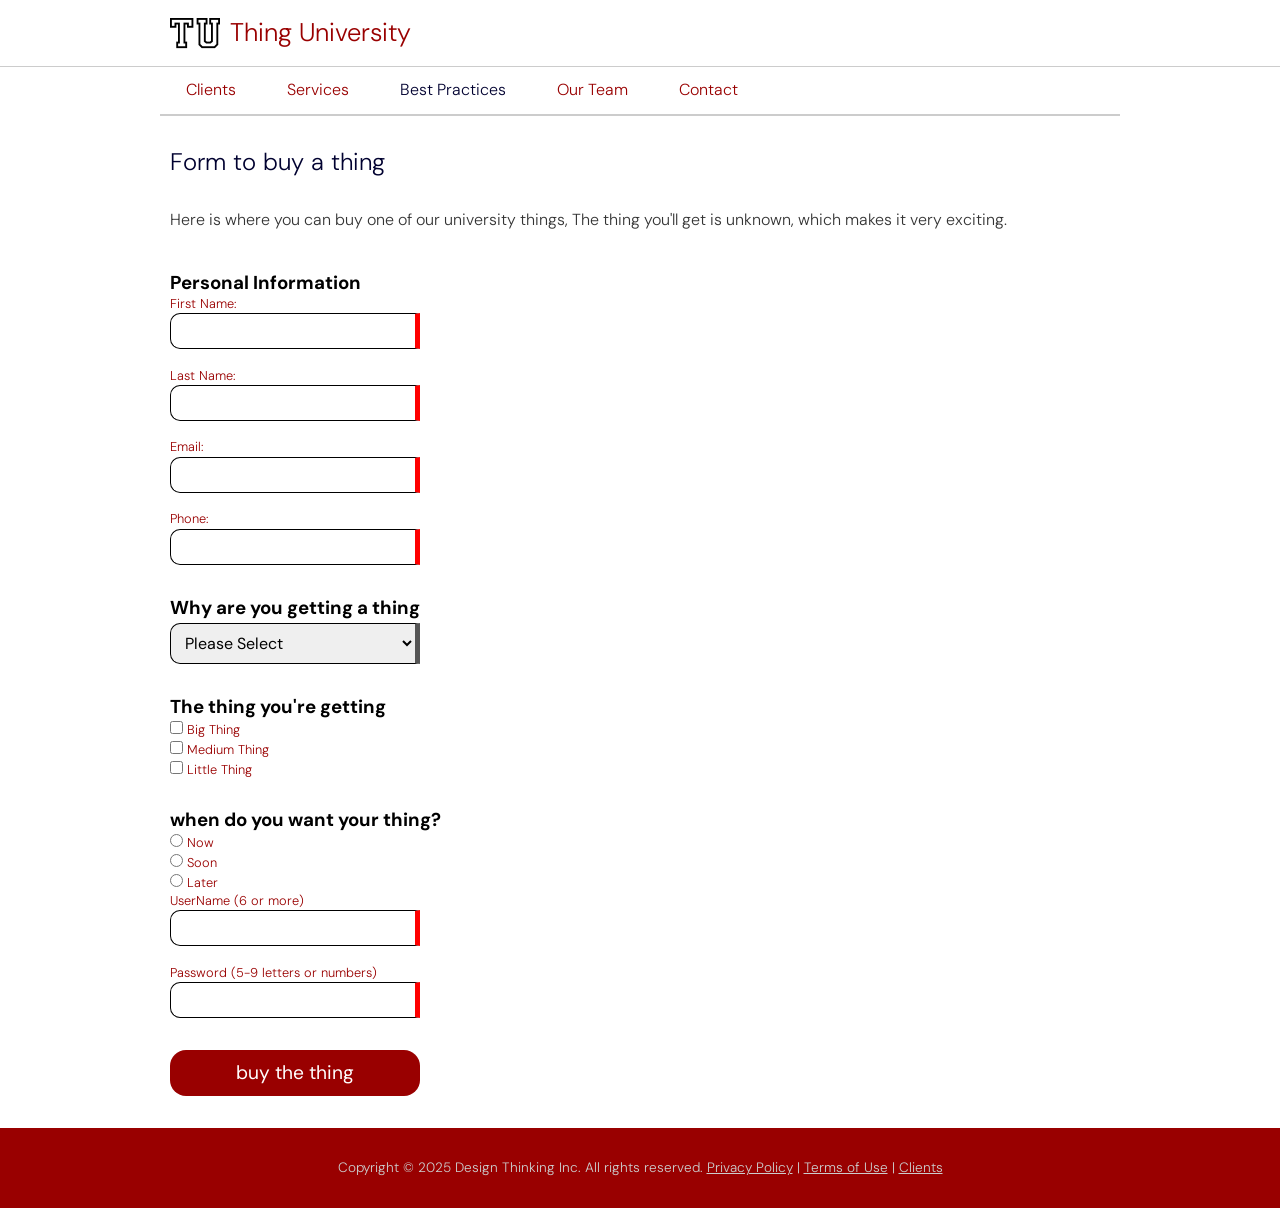
==== index.html @ a65dfab0 "Entire Project" ====
<!doctype html>
<html lang="en">

<head>
	<meta charset="utf-8">
	<title>Navigation Example</title>
	<meta name="viewport" content="width=device-width, initial-scale=1">
	<link rel="stylesheet" type="text/css" media="screen" href="css/styles.min.css">

<!-- Google Font -->
    <link rel="preconnect" href="https://fonts.googleapis.com">
    <link rel="preconnect" href="https://fonts.gstatic.com" crossorigin>
    <link href="https://fonts.googleapis.com/css2?family=DM+Sans:ital,opsz,wght@0,9..40,100..1000;1,9..40,100..1000&display=swap" rel="stylesheet">

    <link rel="apple-touch-icon" sizes="180x180" href="apple-touch-icon.png">
    <link rel="icon" type="image/png" sizes="32x32" href="favicon-32x32.png">
    <link rel="icon" type="image/png" sizes="16x16" href="favicon-16x16.png">
    <link rel="manifest" href="site.webmanifest">

</head>

<body>
<div id="headerWrapper">
	<header id="top">
        <img src="images/logo1x.png" alt="House Logo for Definitely Architecture" width="50" height="50" srcset="images/logo2x.png 1x, images/logo1x.png 2x, images/logo3x.png 3x">
		<span>Thing University</span>
        <a href="#navlinks">&#9776;</a>
	</header>
</div><!-- end header wrapper -->

    
    
<div id="navWrapper">
    <nav id="navlinks">
        <a href="#top">&#10005;</a>
        <ul>
            <li><a href="#">Clients</a></li>
            <li><a href="#">Services</a></li>
            <li class="active"><a href="#">Best Practices</a></li>
            <li><a href="#">Our Team</a></li>
            <li><a href="#">Contact</a></li>
        </ul>
    </nav>
</div> <!-- end nav wrapper -->

<div id="mainWrapper">
    <main>

        <h1>Form to buy a thing</h1>
        <p>Here is where you can buy one of our university things, The thing you'll get is unknown, which makes it very exciting.</p>

        <form method="get" action="thanks.html" class="theThingForm" autocomplete="on">
            <h3>Personal Information</h3>
            <label>First Name: <input type="text" name="fname" autocomplete="given-name" required title="First Name Here"></label>
            <label>Last Name: <input type="text" name="lname" autocomplete="family-name" required title="Last Name Here"></label>
            <label>Email: <input type="email" name="email" autocomplete="email" required title="Your Email Here"></label>
            <label>Phone: <input type="tel" name="phone" autocomplete="tel" required title="Your Phone number here"></label>

            <h3>Why are you getting a thing</h3>
            <label>
                <select name="condition">
                    <option value="No selection name">Please Select</option>
                    <option value="fair">Fair selection</option>
                </select>
            </label>

            <h3>The thing you're getting</h3>
            <label><input type="checkbox" name="bigThing"> Big Thing</label>
            <label><input type="checkbox" name="mediumThing"> Medium Thing</label>
            <label><input type="checkbox" name="littleThing"> Little Thing</label>

            <h3>when do you want your thing?</h3>
            <label><input type="radio" name="whenThing" value="now"> Now</label>
            <label><input type="radio" name="whenThing" value="soon"> Soon</label>
            <label><input type="radio" name="whenThing" value="later"> Later</label>

            <label>UserName (6 or more) <input type="text" required minlength="6" title="please enter a valid username"></label>

            <label>Password (5-9 letters or numbers) <input type="password" name="password" required pattern="[A-Za-z0-9]{5,9}"></label>

            <input type="submit" value="buy the thing">
        </form>

    </main>
</div><!-- end main wrapper -->
    
<div id="footerWrapper">
    <footer>
        <p>Copyright &copy; 2025 Design Thinking Inc. All rights reserved. 
            <a href="#">Privacy Policy</a> | <a href="#">Terms of Use</a> | <a href="#">Clients</a></p>
    </footer>
</div> <!-- end footer wrapper -->
   
</body>
</html>
---- css/styles.min.css ----
/*! normalize.css v8.0.1 | MIT License | github.com/necolas/normalize.css */html{line-height:1.15;-webkit-text-size-adjust:100%}body{margin:0}main{display:block}h1{font-size:2em;margin:.67em 0}hr{box-sizing:content-box;height:0;overflow:visible}pre{font-family:monospace,monospace;font-size:1em}a{background-color:rgba(0,0,0,0)}abbr[title]{border-bottom:none;text-decoration:underline;-webkit-text-decoration:underline dotted;text-decoration:underline dotted}b,strong{font-weight:bolder}code,kbd,samp{font-family:monospace,monospace;font-size:1em}small{font-size:80%}sub,sup{font-size:75%;line-height:0;position:relative;vertical-align:baseline}sub{bottom:-0.25em}sup{top:-0.5em}img{border-style:none}button,input,optgroup,select,textarea{font-family:inherit;font-size:100%;line-height:1.15;margin:0}button,input{overflow:visible}button,select{text-transform:none}button::-moz-focus-inner,[type=button]::-moz-focus-inner,[type=reset]::-moz-focus-inner,[type=submit]::-moz-focus-inner{border-style:none;padding:0}button:-moz-focusring,[type=button]:-moz-focusring,[type=reset]:-moz-focusring,[type=submit]:-moz-focusring{outline:1px dotted ButtonText}fieldset{padding:.35em .75em .625em}legend{box-sizing:border-box;color:inherit;display:table;max-width:100%;padding:0;white-space:normal}progress{vertical-align:baseline}textarea{overflow:auto}[type=checkbox],[type=radio]{box-sizing:border-box;padding:0}[type=number]::-webkit-inner-spin-button,[type=number]::-webkit-outer-spin-button{height:auto}[type=search]{outline-offset:-2px}[type=search]::-webkit-search-decoration{-webkit-appearance:none}::-webkit-file-upload-button{-webkit-appearance:button;font:inherit}details{display:block}summary{display:list-item}template{display:none}[hidden]{display:none}html{-webkit-text-size-adjust:100%;-ms-text-size-adjust:100%}*{box-sizing:border-box}body{font-family:"DM Sans",sans-serif;font-weight:300;min-width:320px;display:grid}#headerWrapper{border-bottom:1px solid #ccc}header{display:grid;grid-template-columns:50px auto 44px;-moz-column-gap:10px;column-gap:10px;align-items:center;padding:.5rem 10px}header span{font-size:1.6rem;font-weight:300;color:#900}div#navWrapper{grid-row-start:4}#top a,#navlinks>a{display:block;text-align:right;font-style:16rem;height:44px;text-decoration:none;color:#333}#top a{font-size:2rem}#navlinks>a{padding:15px 13px 0 0}nav{height:100vh}nav ul{list-style-type:none;margin:0;padding:0}nav li a{display:block;color:#900;padding:.9rem 2vw;text-decoration:none;text-align:right;border-bottom:1px solid #ccc}nav li.active a{color:#000130}main h1{padding:1rem 10px .5rem 10px;font-size:1.5rem;color:#000130;font-weight:300}main p{padding:.5rem 10px;color:#333;line-height:150%}form.theThingForm{margin:1rem 10px}form.theThingForm label{display:block;color:#900;font-size:.8rem;padding-top:.2rem}form.theThingForm h2{font-size:.9rem;color:#000130;margin:1.5rem 0 .2rem 0;border-bottom:1px solid #eee}input[type=text],input[type=email],input[type=tel],input[type=password],input[type=number],select{display:block;margin:.1rem 0 1rem 0;border:1px solid #000;border-radius:10px 0 0 10px;border-right-width:5px;border-right-color:#555;font-size:1rem;color:#000;width:250px;padding:.5rem 10px}input:required{border-right-color:red}input:focus{border-right-color:#000}input:required:valid{border-right-color:#00d684}input[type=submit]{border:none;background-color:#900;color:#fff;border-radius:1rem;padding:.75rem 1.5rem;margin:1rem 0;width:250px;font-size:1.2rem;-webkit-appearance:none;-moz-appearance:none;appearance:none}form h3{margin:2rem 0 0 0}#footerWrapper{background-color:#900}footer{font-size:.85rem;padding:1rem 10px;color:#ccc;text-align:center;line-height:150%}footer a{color:#ccc}@media only screen and (min-width: 35rem){body{display:block}#top a,#navlinks>a{display:none}nav{height:auto;border-bottom:2px solid #ccc}nav ul{display:flex}nav li a{border:none}nav li a:hover{background-color:#eee}}@media only screen and (min-width: 64rem){header,nav,main{max-width:960px;margin:auto}}
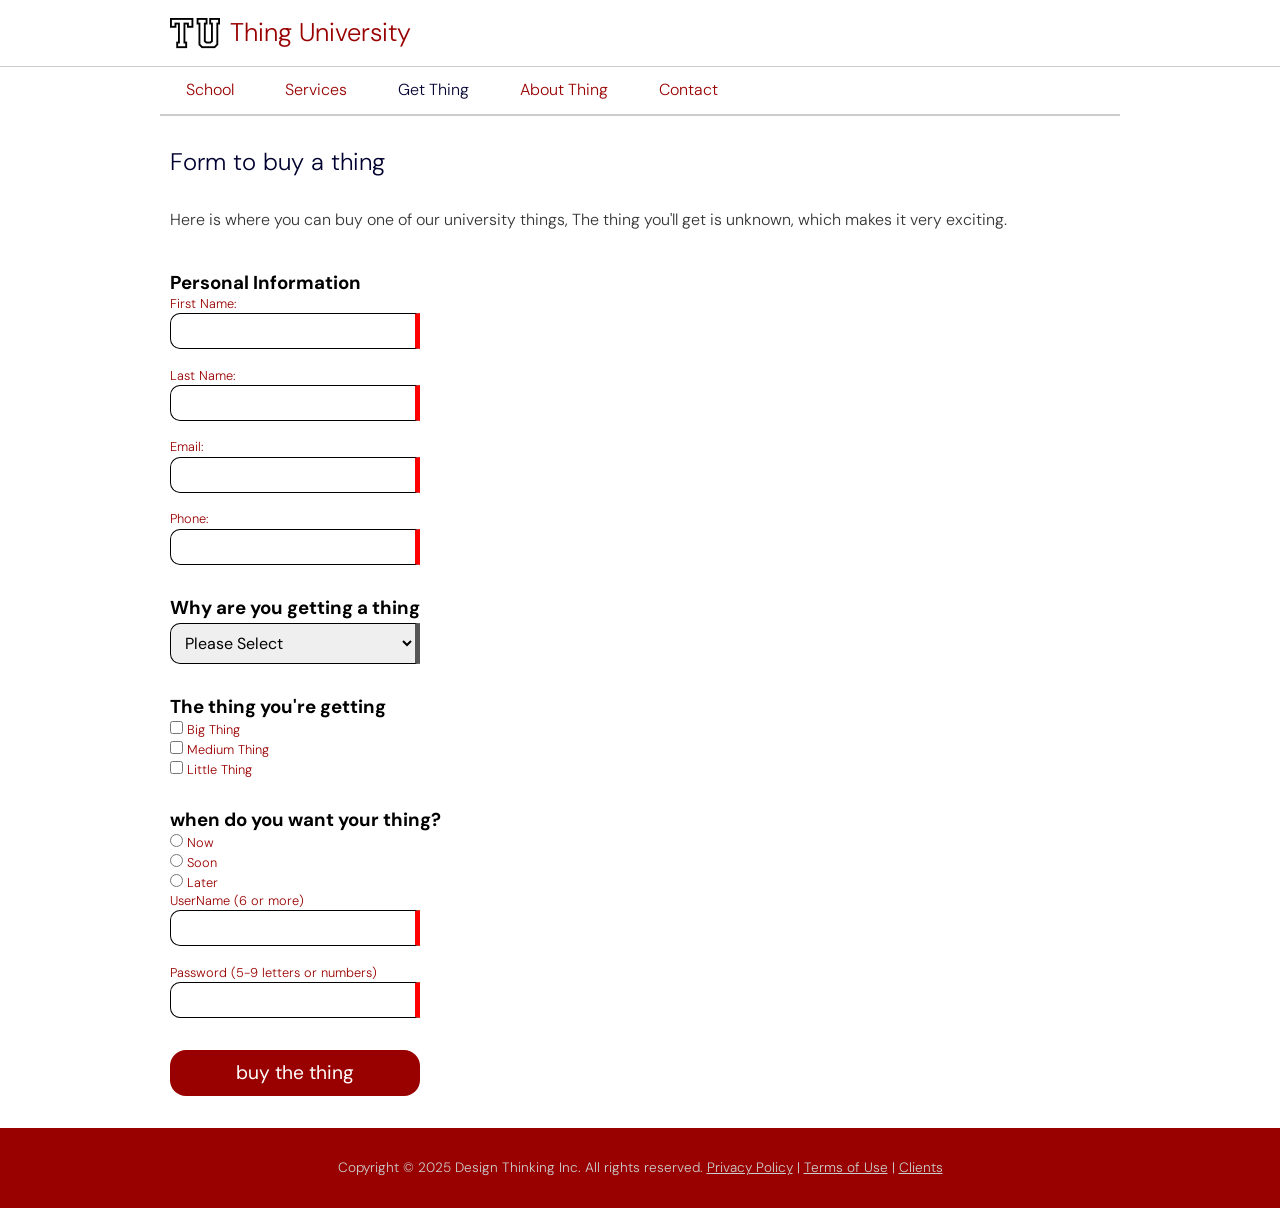
==== commit 5318bc09: "updated index and thanks" ====
--- a/index.html
+++ b/index.html
@@ -34,10 +34,10 @@
     <nav id="navlinks">
         <a href="#top">&#10005;</a>
         <ul>
-            <li><a href="#">Clients</a></li>
+            <li><a href="#">School</a></li>
             <li><a href="#">Services</a></li>
-            <li class="active"><a href="#">Best Practices</a></li>
-            <li><a href="#">Our Team</a></li>
+            <li class="active"><a href="#">Get Thing</a></li>
+            <li><a href="#">About Thing</a></li>
             <li><a href="#">Contact</a></li>
         </ul>
     </nav>
